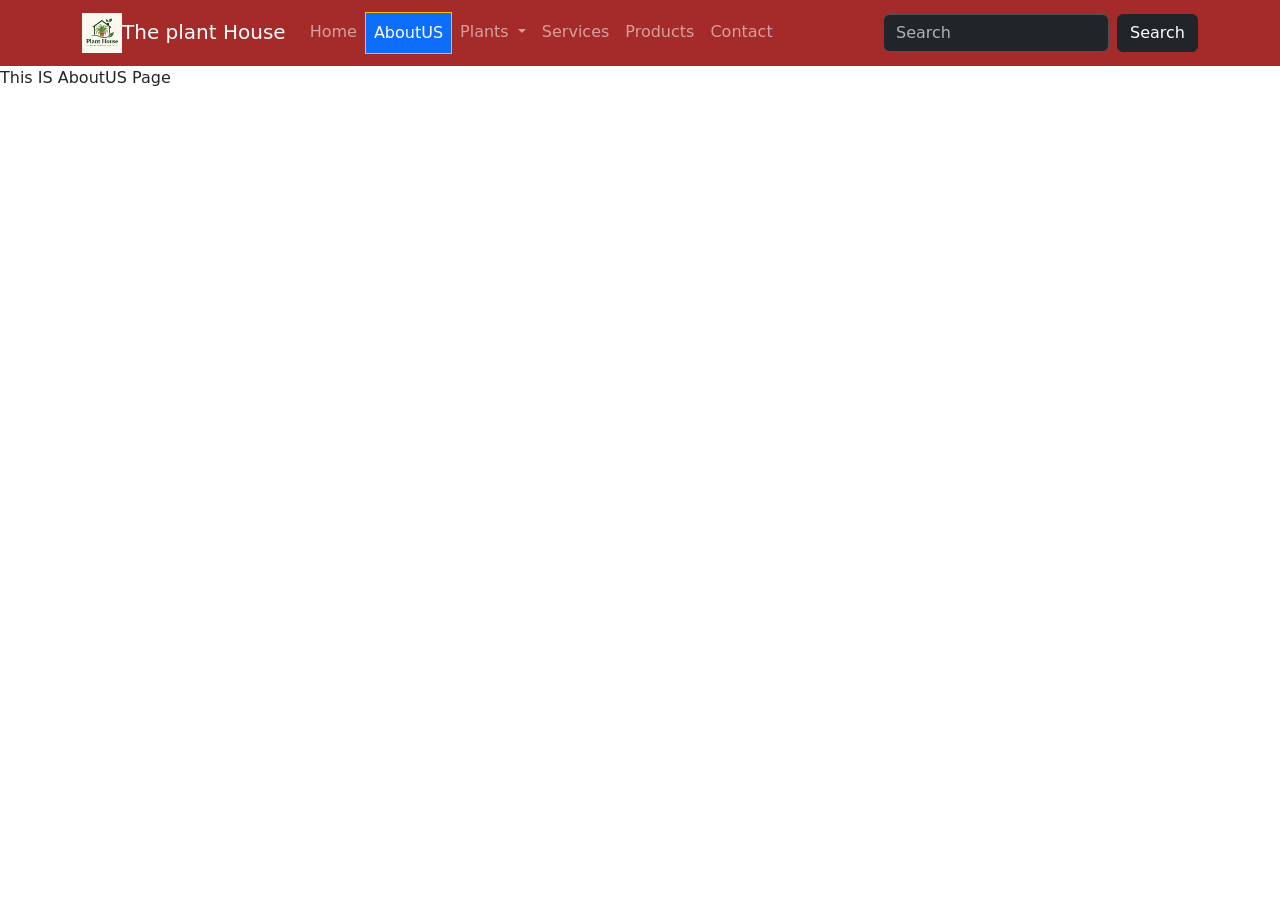
==== about.html @ f1b98bee "we learn today header and section and making navabr menus" ====
<!DOCTYPE html>
<html lang="en">
<head>
    <meta charset="UTF-8">
    <meta name="viewport" content="width=device-width, initial-scale=1.0">
    <title>Document</title>
       <link href="https://cdn.jsdelivr.net/npm/bootstrap@5.3.8/dist/css/bootstrap.min.css" rel="stylesheet" integrity="sha384-sRIl4kxILFvY47J16cr9ZwB07vP4J8+LH7qKQnuqkuIAvNWLzeN8tE5YBujZqJLB" crossorigin="anonymous">
       <style>
        .bg-brown{
           background-color: brown;
        }
        .nav-item:hover{
            background-color: blue;
            border:2px solid white;

        }
       </style>
</head>
<body>
    <!-- Header Start -->
    <header>
        <nav class="navbar navbar-expand-lg bg-brown" data-bs-theme="dark">
  <div class="container">
    <a class="navbar-brand" href="#"><img src="images/plant logo1.png" alt="Plant" width="40" height="40">The plant House</a>
    <button class="navbar-toggler" type="button" data-bs-toggle="collapse" data-bs-target="#navbarSupportedContent" aria-controls="navbarSupportedContent" aria-expanded="false" aria-label="Toggle navigation">
      <span class="navbar-toggler-icon"></span>
    </button>
    <div class="collapse navbar-collapse" id="navbarSupportedContent">
      <ul class="navbar-nav me-auto mb-2 mb-lg-0">
        <li class="nav-item">
          <a class="nav-link " aria-current="page" href="index.html">Home</a>
        </li>
        <li class="nav-item">
          <a class="nav-link active bg-primary border border-warning" href="about.html">AboutUS</a>
        </li>
        <li class="nav-item dropdown">
          <a class="nav-link dropdown-toggle" href="#" role="button" data-bs-toggle="dropdown" aria-expanded="false">
            Plants
          </a>
          <ul class="dropdown-menu">
            <li><a class="dropdown-item" href="indoor.html">Indoor Plants</a></li>
            <li><a class="dropdown-item" href="outdoor.html">Outdoor Plants</a></li>
            <li><a class="dropdown-item" href="flowering.html">Flowering Plants</a></li>
            <li><a class="dropdown-item" href="plant_care.html">Plant Care</a></li>
            
          </ul>
        </li>
        <li class="nav-item">
          <a class="nav-link" href="services.html">Services</a>
        </li>
         <li class="nav-item">
          <a class="nav-link" href="products.html">Products</a>
        </li>
         <li class="nav-item">
          <a class="nav-link" href="contact.html">Contact</a>
        </li>
      </ul>
      <form class="d-flex" role="search">
        <input class="form-control me-2" type="search" placeholder="Search" aria-label="Search"/>
        <button class="btn btn-dark" type="submit">Search</button>
      </form>
    </div>
  </div>
</nav>
    </header>

    <!-- Header End -->
     <!-- Main Start -->
     <main>
        This IS AboutUS Page
     </main>
     <!-- Main End -->
     <script src="https://cdn.jsdelivr.net/npm/bootstrap@5.3.8/dist/js/bootstrap.bundle.min.js" integrity="sha384-FKyoEForCGlyvwx9Hj09JcYn3nv7wiPVlz7YYwJrWVcXK/BmnVDxM+D2scQbITxI" crossorigin="anonymous"></script>
</body>
</html>
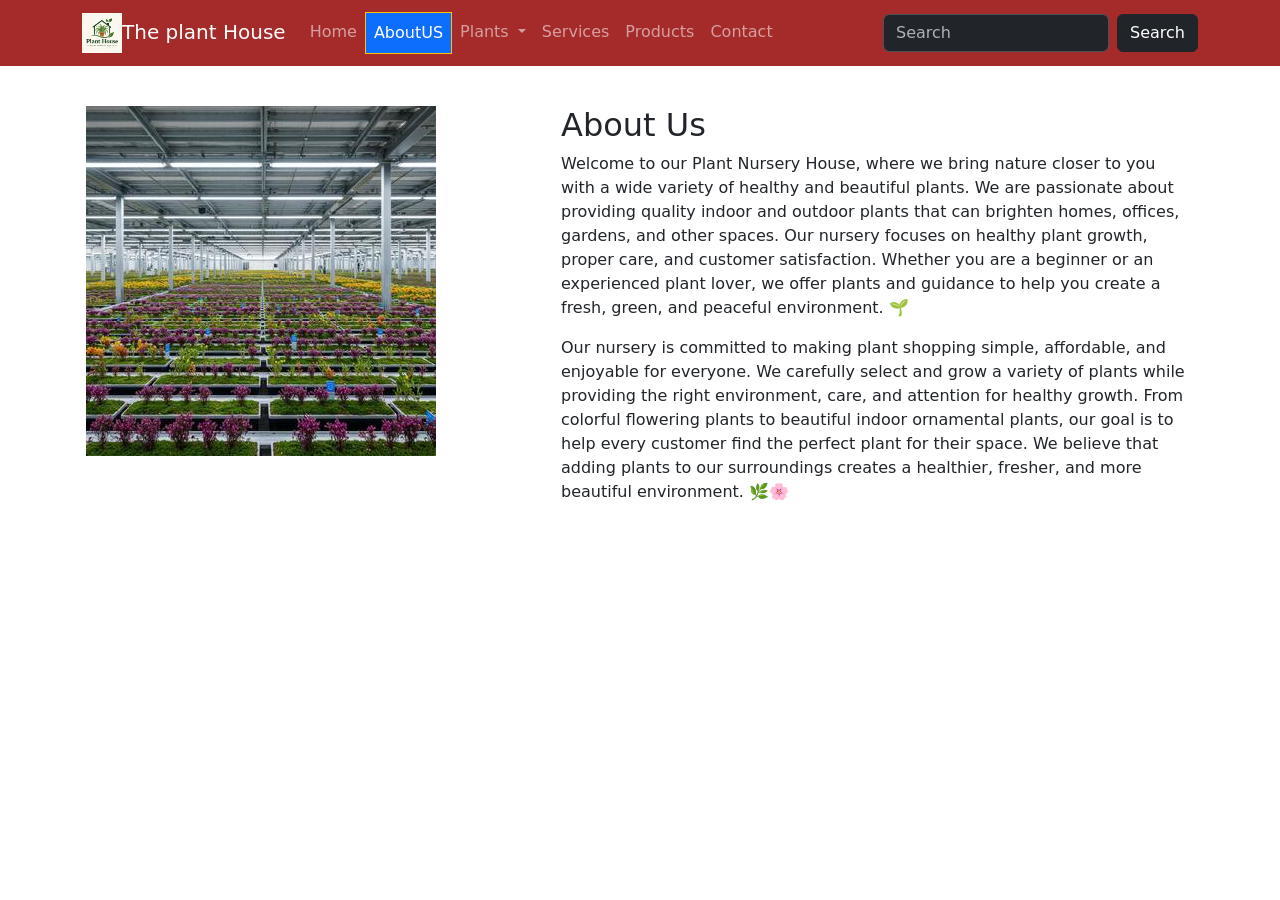
==== commit 174d9b63: "today i learn header section and images detail about us and plants info services and remaining part " ====
--- a/about.html
+++ b/about.html
@@ -67,7 +67,21 @@
     <!-- Header End -->
      <!-- Main Start -->
      <main>
-        This IS AboutUS Page
+         <section class="mt-4">
+           <div class="container">
+            <div class="row">
+              <div class="col-md-5 p-3">
+              <img src="images/plant2.jpg" class="img-fluid" alt="plant2">
+              </div>
+              <div class="col-md-7 p-3">
+                <h2>About Us</h2>
+                <p>Welcome to our Plant Nursery House, where we bring nature closer to you with a wide variety of healthy and beautiful plants. We are passionate about providing quality indoor and outdoor plants that can brighten homes, offices, gardens, and other spaces. Our nursery focuses on healthy plant growth, proper care, and customer satisfaction. Whether you are a beginner or an experienced plant lover, we offer plants and guidance to help you create a fresh, green, and peaceful environment. 🌱</p>
+                <p>Our nursery is committed to making plant shopping simple, affordable, and enjoyable for everyone. We carefully select and grow a variety of plants while providing the right environment, care, and attention for healthy growth. From colorful flowering plants to beautiful indoor ornamental plants, our goal is to help every customer find the perfect plant for their space. We believe that adding plants to our surroundings creates a healthier, fresher, and more beautiful environment. 🌿🌸</p>
+               
+              </div>
+            </div>
+           </div>
+         </section>
      </main>
      <!-- Main End -->
      <script src="https://cdn.jsdelivr.net/npm/bootstrap@5.3.8/dist/js/bootstrap.bundle.min.js" integrity="sha384-FKyoEForCGlyvwx9Hj09JcYn3nv7wiPVlz7YYwJrWVcXK/BmnVDxM+D2scQbITxI" crossorigin="anonymous"></script>
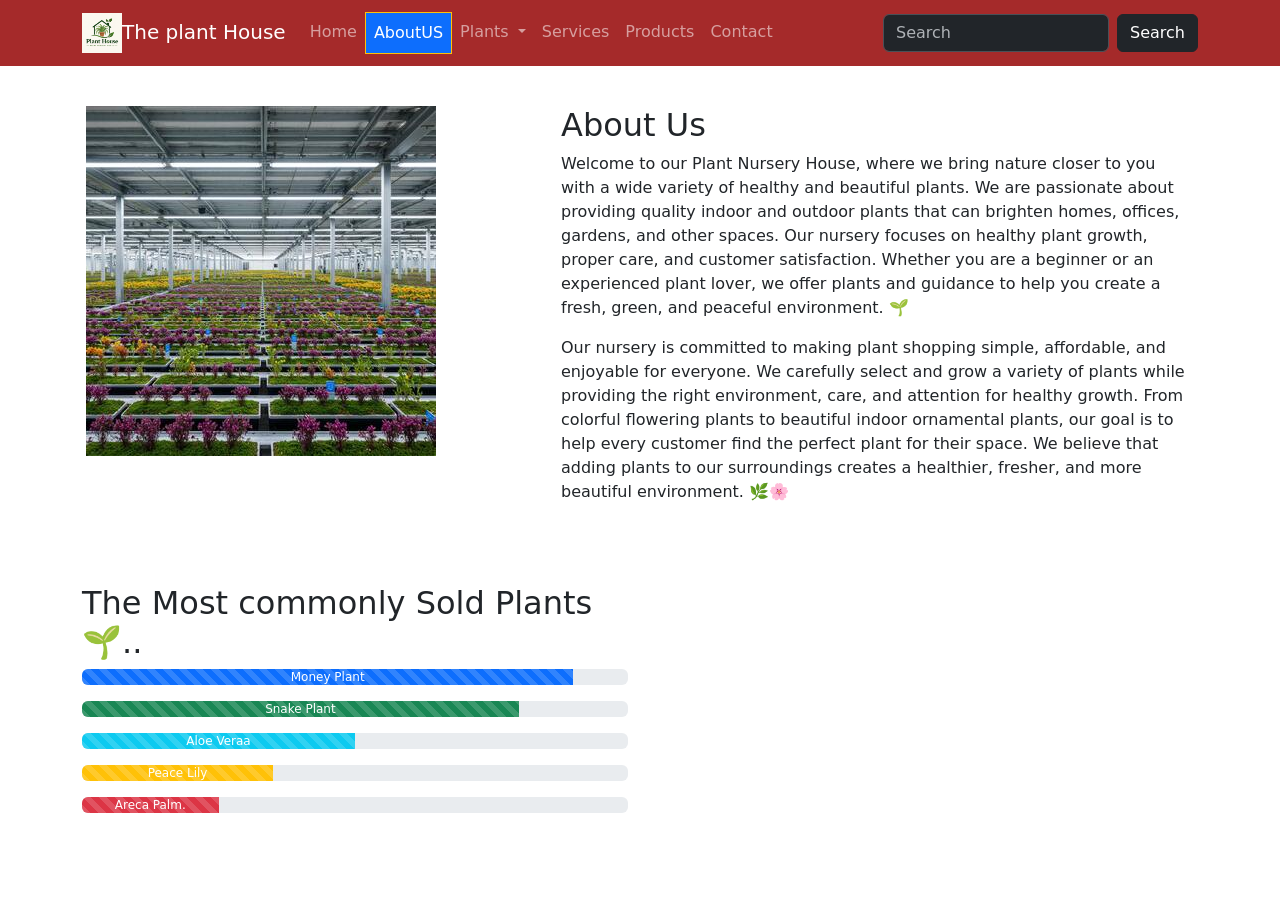
==== commit f26af0e5: "today i learn progress list add to user know which plant mostly selled in our nursery" ====
--- a/about.html
+++ b/about.html
@@ -67,6 +67,7 @@
     <!-- Header End -->
      <!-- Main Start -->
      <main>
+      <!-- About Section Start -->
          <section class="mt-4">
            <div class="container">
             <div class="row">
@@ -82,6 +83,35 @@
             </div>
            </div>
          </section>
+         <!-- About Section End  -->
+
+         <!-- percentage Section Start -->
+          <section class="mt-5">
+            <div class="container">
+              <div class="row">
+                <di class="col-md-6">
+                  <h2>The Most commonly Sold Plants 🌱..</h2>
+                             <div class="progress mb-3" role="progressbar" aria-label="Default striped example" aria-valuenow="10" aria-valuemin="0" aria-valuemax="100">
+                                <div class="progress-bar progress-bar-striped" style="width:90%">Money Plant</div>
+                              </div>
+                              <div class="progress mb-3" role="progressbar" aria-label="Success striped example" aria-valuenow="25" aria-valuemin="0" aria-valuemax="100">
+                                <div class="progress-bar progress-bar-striped bg-success" style="width:80%">Snake Plant</div>
+                              </div>
+                              <div class="progress mb-3" role="progressbar" aria-label="Info striped example" aria-valuenow="50" aria-valuemin="0" aria-valuemax="100">
+                                <div class="progress-bar progress-bar-striped bg-info" style="width: 50%">Aloe Veraa</div>
+                              </div>
+                              <div class="progress mb-3" role="progressbar" aria-label="Warning striped example" aria-valuenow="75" aria-valuemin="0" aria-valuemax="100">
+                                <div class="progress-bar progress-bar-striped bg-warning" style="width:35%">Peace Lily</div>
+                              </div>
+                              <div class="progress mb-3" role="progressbar" aria-label="Danger striped example" aria-valuenow="100" aria-valuemin="0" aria-valuemax="100">
+                                <div class="progress-bar progress-bar-striped bg-danger" style="width:25%">Areca Palm.</div>
+                              </div>  
+                </di>
+                <di class="col-md-6"></di>
+              </div>
+            </div>
+          </section>
+           <!-- percentage section End -->
      </main>
      <!-- Main End -->
      <script src="https://cdn.jsdelivr.net/npm/bootstrap@5.3.8/dist/js/bootstrap.bundle.min.js" integrity="sha384-FKyoEForCGlyvwx9Hj09JcYn3nv7wiPVlz7YYwJrWVcXK/BmnVDxM+D2scQbITxI" crossorigin="anonymous"></script>
